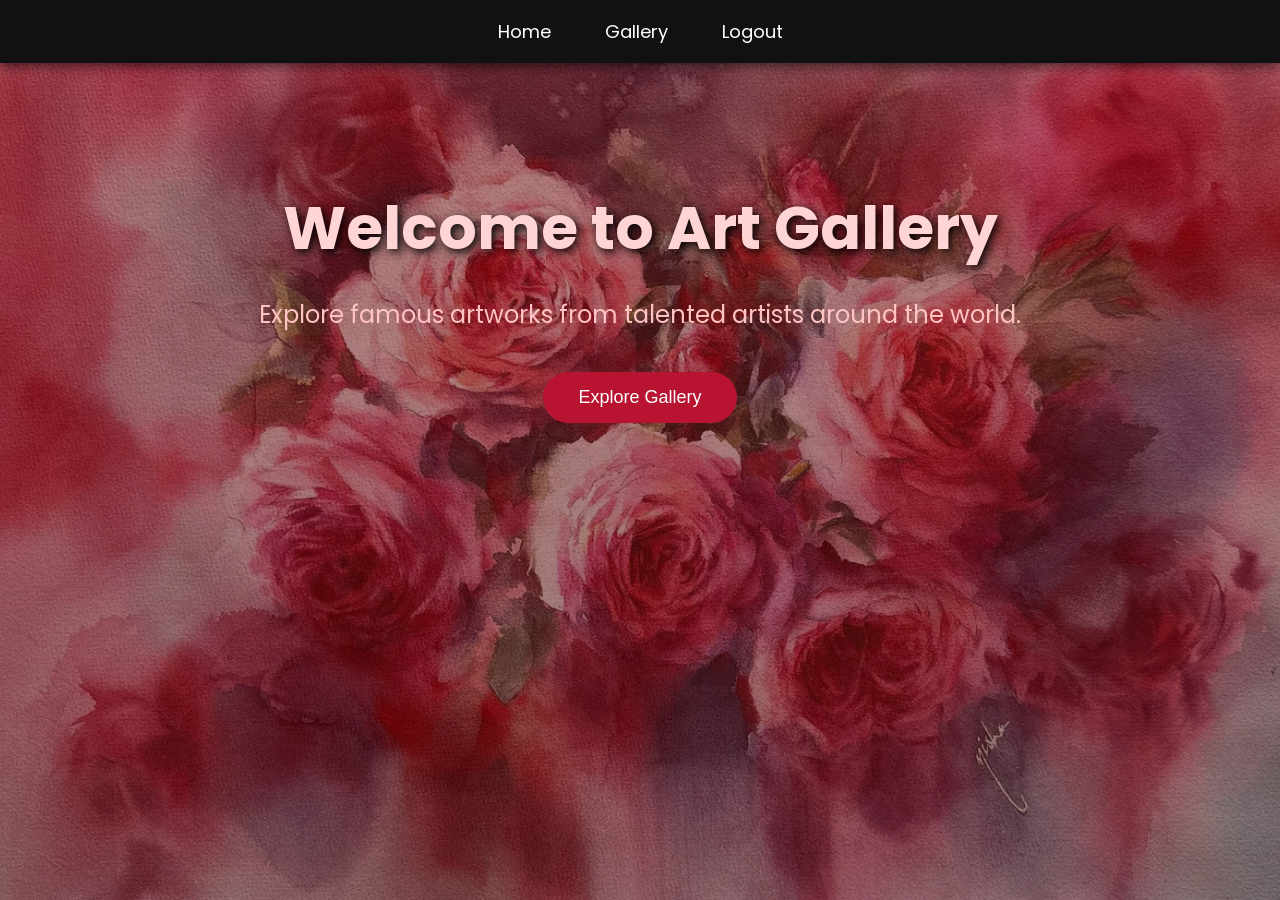
==== home.html @ 83a206ee "Add files via upload" ====
<!DOCTYPE html>
<html>

<head>
    <title>Art Gallery Home</title>
    <link rel="stylesheet" href="style.css">
    <link href="https://fonts.googleapis.com/css2?family=Poppins:wght@300;500;700&display=swap" rel="stylesheet">
</head>

<body>

    <div class="navbar">
        <a href="home.html">Home</a>
        <a href="gallery.html">Gallery</a>
        <a href="index.html">Logout</a>
    </div>

    <div class="overlay">

        <div class="home-box">

            <h1>Welcome to Art Gallery</h1>

            <p>
                Explore famous artworks from talented artists around the world.
            </p>

            <a href="gallery.html">
                <button>Explore Gallery</button>
            </a>

        </div>

    </div>

</body>

</html>
---- style.css ----
body {
    margin: 0;
    font-family: 'Poppins', sans-serif;
    background-image: linear-gradient(rgba(126, 7, 12, 0.5), rgba(59, 1, 1, 0.5)), url("flower.jpg");
    background-size: cover;
    background-position: center;
    background-repeat: no-repeat;
    background-attachment: fixed;
    color: rgb(255, 212, 212);
    min-height:100vh;
}

.login-box {
    width: 300px;
    background-color: rgb(255, 141, 141);
    padding: 30px;
    margin: 100px auto;
    text-align: center;
    border-radius: 10px;
}

input {
    width: 90%;
    padding: 10px;
    margin: 10px;
}

button{
    width:auto;
    padding:15px 35px;
    border:none;
    border-radius:30px;
    background:#b81432;
    color:white;
    font-size:18px;
    cursor:pointer;
    transition:0.3s;
}

button:hover{
    background:#8d0e24;
    transform:scale(1.05);
}

.navbar{
    background:#111;
    padding:18px;
    text-align:center;

    box-shadow:0 4px 10px rgba(0,0,0,0.5);
}

.navbar a{
    color:white;
    text-decoration:none;
    margin:25px;
    font-size:18px;
    transition:.3s;
}

.navbar a:hover {
    color: gold;
}


.home-box{
    text-align:center;
    margin-top:120px;
}

.home-box h1{
    font-size:60px;
    margin-bottom:20px;

    text-shadow:3px 3px 10px black;
}

.home-box p{
    font-size:24px;
    color:#ffc3c3;
    margin-bottom:40px;
}
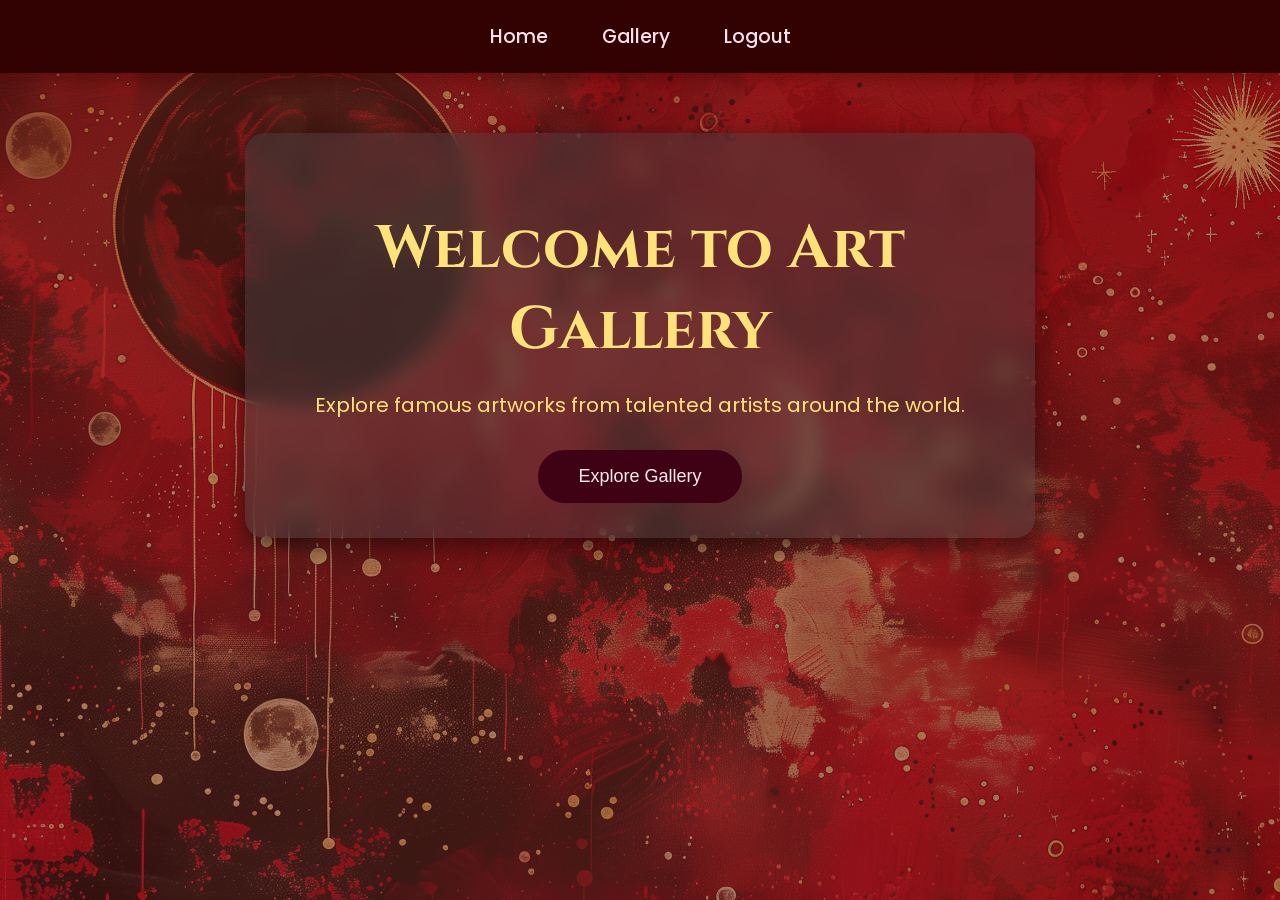
==== commit d4307338: "Add files via upload" ====
--- a/home.html
+++ b/home.html
@@ -4,7 +4,8 @@
 <head>
     <title>Art Gallery Home</title>
     <link rel="stylesheet" href="style.css">
-    <link href="https://fonts.googleapis.com/css2?family=Poppins:wght@300;500;700&display=swap" rel="stylesheet">
+    <link rel="icon" href="roses.jpg">
+    <link href="https://fonts.googleapis.com/css2?family=Cinzel:wght@500;700&family=Poppins:wght@300;400;500;600&display=swap" rel="stylesheet">
 </head>
 
 <body>
--- a/style.css
+++ b/style.css
@@ -1,18 +1,22 @@
-body {
-    margin: 0;
-    font-family: 'Poppins', sans-serif;
-    background-image: linear-gradient(rgba(126, 7, 12, 0.5), rgba(59, 1, 1, 0.5)), url("flower.jpg");
-    background-size: cover;
-    background-position: center;
-    background-repeat: no-repeat;
-    background-attachment: fixed;
-    color: rgb(255, 212, 212);
-    min-height:100vh;
+body{
+    margin:0;
+    font-family:'Poppins',sans-serif;
+
+    background-image:
+        linear-gradient(rgba(97, 2, 2, 0.45),rgba(86, 18, 18, 0.45)),
+        url("red.jpg");
+
+    background-size:cover;
+    background-position:center;
+    background-repeat:no-repeat;
+    background-attachment:fixed;
+
+    color:rgb(51, 10, 10);
 }
 
 .login-box {
     width: 300px;
-    background-color: rgb(255, 141, 141);
+    background-color: rgb(98, 1, 1);
     padding: 30px;
     margin: 100px auto;
     text-align: center;
@@ -26,57 +30,202 @@
 }
 
 button{
-    width:auto;
-    padding:15px 35px;
+    background:#3e0214;
+    color:#ffe8f1;
     border:none;
-    border-radius:30px;
-    background:#b81432;
-    color:white;
+    border-radius:35px;
+    padding:16px 40px;
     font-size:18px;
-    cursor:pointer;
-    transition:0.3s;
+    transition:.3s;
 }
 
 button:hover{
-    background:#8d0e24;
-    transform:scale(1.05);
+    background:#5c0a2b;
+    transform:scale(1.08);
 }
 
 .navbar{
-    background:#111;
-    padding:18px;
-    text-align:center;
-
-    box-shadow:0 4px 10px rgba(0,0,0,0.5);
+
+    background:#320101;
+    padding:22px;
+    text-align:center;
+    box-shadow:0 4px 18px rgba(67, 4, 4, 0.5);
 }
 
 .navbar a{
-    color:white;
+    color:#ffe0ef;
     text-decoration:none;
     margin:25px;
+    font-size:19px;
+    font-weight:500;
+    transition:.3s;
+}
+
+.navbar a:hover{
+    color:#faea57;
+}
+
+.home-box{
+    width: 700px;
+    max-width: 85%;
+    margin: 60px auto;
+    padding: 35px 45px;
+    text-align: center;
+    background: rgba(68, 65, 67, 0.45);
+    backdrop-filter: blur(10px);
+    border-radius: 20px;
+    box-shadow: 0 8px 25px rgba(0,0,0,.5);
+}
+
+.home-box h1{
+    font-family:'Cinzel', serif;
+    font-size:60px;
+    color:#ffe27a;
+    margin-bottom:20px;
+}
+
+.home-box p{
+    font-size:20px;
+    line-height:1.5;
+    color:#ffe27a;
+    margin-bottom:30px;
+}
+
+.card{
+    width:280px;
+    background:rgba(255,255,255,.08);
+    backdrop-filter:blur(8px);
+    border-radius:18px;
+    overflow:hidden;
+    text-align:center;
+    box-shadow:0 8px 25px rgba(0,0,0,.5);
+    transition:.3s;
+    display:flex;
+    flex-direction:column;
+}
+
+.card img{
+    width:100%;
+    height:350px;
+    object-fit:cover;
+}
+
+.gallery-title{
+    font-family:'Cinzel', serif;
+    text-align:center;
+    font-size:48px;
+    color:#ffd6e7;
+    margin:50px 0;
+}
+
+.gallery-container{
+    width:90%;
+    margin:0 auto 60px;
+
+    display:flex;
+    flex-wrap:wrap;
+    justify-content:center;
+    gap:35px;
+}
+
+.card h2{
+    padding:15px 15px 5px;
+}
+
+.card p{
+    padding-bottom:15px;
+}
+
+.card button{
+    margin-bottom:25px;
+}
+
+.card img{
+    transition:0.4s;
+
+}
+
+.card:hover img{
+    transform:scale(1.08);
+
+}
+
+.art-page{
+    width:900px;
+    max-width:90%;
+    margin:50px auto;
+    padding:40px;
+    background:rgba(86, 82, 84, 0.55);
+    backdrop-filter:blur(10px);
+    border-radius:20px;
+    text-align:center;
+    box-shadow:0 10px 25px rgba(0,0,0,.5);
+}
+
+.art-page h1{
+    font-family:'Cinzel',serif;
+    color:#ffe27a;
+    font-size:50px;
+}
+
+.art-page img{
+    width:420px;
+    max-width:100%;
+    border-radius:15px;
+    margin:25px 0;
+    box-shadow:0 10px 25px rgba(0,0,0,.5);
+}
+
+.art-page h2{
+    color:#ffd6e7;
+    margin-top:25px;
+}
+
+.art-page p,
+.art-page li{
+    color:#f5f5f5;
     font-size:18px;
-    transition:.3s;
-}
-
-.navbar a:hover {
-    color: gold;
-}
-
-
-.home-box{
-    text-align:center;
-    margin-top:120px;
-}
-
-.home-box h1{
-    font-size:60px;
-    margin-bottom:20px;
-
-    text-shadow:3px 3px 10px black;
-}
-
-.home-box p{
-    font-size:24px;
-    color:#ffc3c3;
-    margin-bottom:40px;
+    line-height:1.7;
+}
+
+.art-page ul{
+    list-style:none;
+    padding:0;
+
+}
+
+.art-page li{
+    margin:10px 0;
+
+}
+
+.art-page img{
+    transition:0.4s;
+
+}
+
+.art-page img:hover{
+    transform:scale(1.03);
+
+}
+
+.similar-links{
+    list-style:none;
+    padding:0;
+}
+
+.similar-links li{
+    margin:12px 0;
+}
+
+.similar-links a{
+    color:#ffd6e7;
+    text-decoration:none;
+    font-size:18px;
+    transition:0.3s;
+}
+
+.similar-links a:hover{
+    color:#ffe27a;
+    text-decoration:underline;
 }
